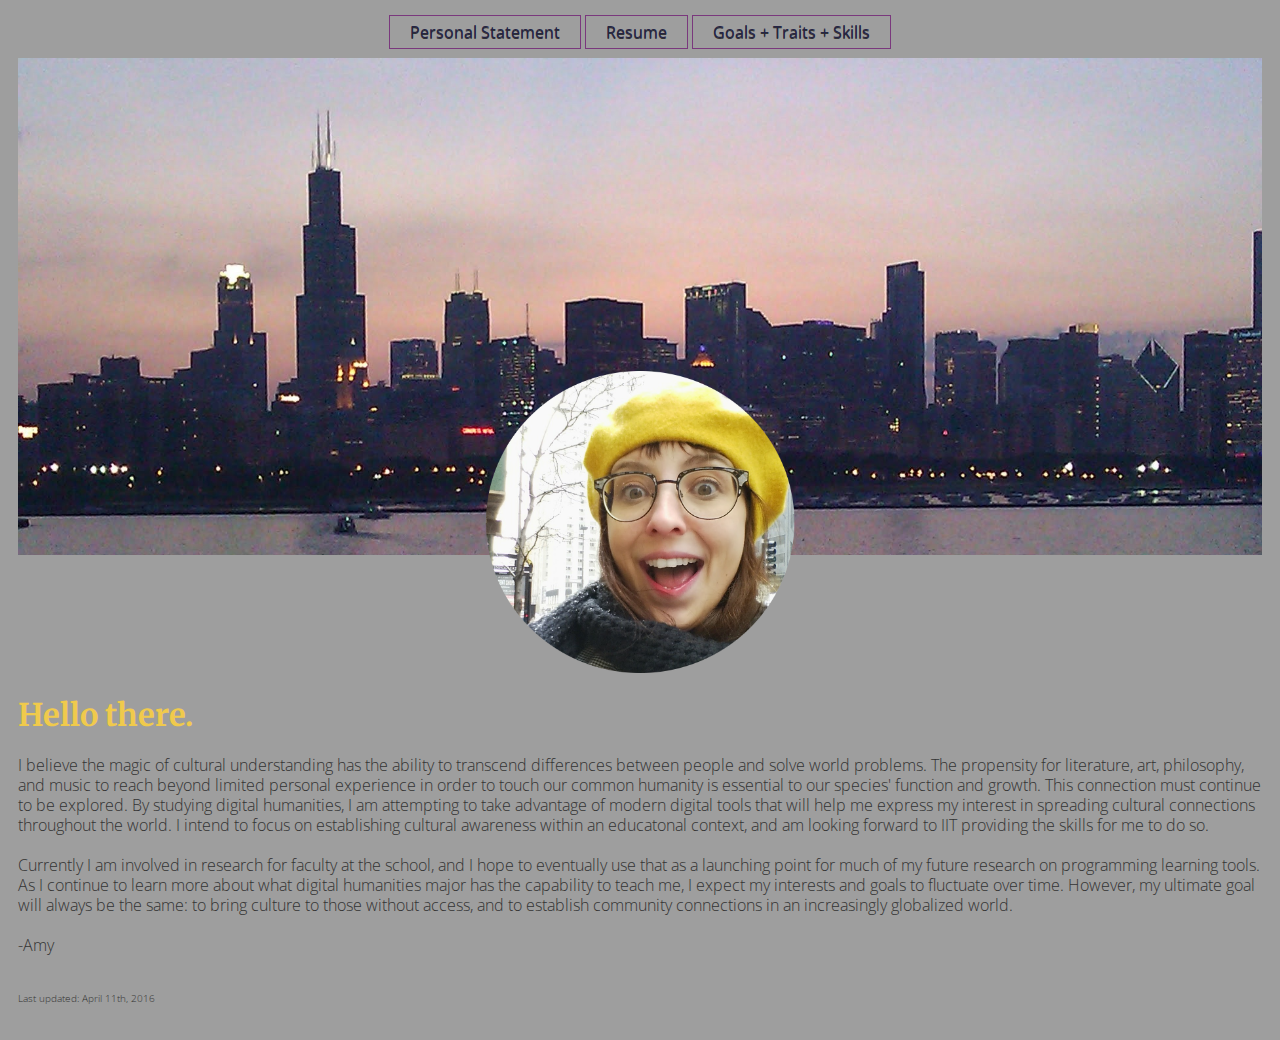
==== About/index.html @ 441cd112 "validated links" ====
<!DOCTYPE HTML>
<html lang="en" class="nojs" id="about">
  <head>
    <title>Personal Statement - Amy Kamin</title>
    <meta charset="utf-8" />
    <meta name="viewport" content="width=device-width,initial-scale=1.0,shrink-to-fit=no" />
    <link rel="stylesheet" href="/Assets/css/screen.css" media="screen">
    <link href='https://fonts.googleapis.com/css?family=Open+Sans:300,400|Merriweather' rel='stylesheet' type='text/css'>
  </head>
  <body>
    <header id="header"> <a href="http://www.amykamin.com" class="button">Personal Statement</a>  <a href="http://www.amykamin.com/Resume/" class="button">Resume</a>  <a href="http://www.amykamin.com/Skills/" class="button">Goals + Traits + Skills</a> </header>
    <div class="figure" role="img" aria-labelledby="city-snow">
      <img src="/Assets/img/city-snow.png" alt="Photo of Amy in Chicago, it is snowing." />
    </div>
    <div class="skyline" role="img" aria-labelledby="skyline">
      <img src="/Assets/img/skyline.jpg" alt="Photo of Chicago skyline taken from Adler Planetarium." />
    </div>
    <h1> Hello there. </h1>
    <p>
     I believe the magic of cultural understanding has the ability to transcend differences between people and solve world problems. The propensity for literature, art, philosophy, and music to reach beyond limited personal experience in order to touch our common humanity is essential to our species' function and growth. This connection must continue to be explored. By studying digital humanities, I am attempting to take advantage of modern digital tools that will help me express my interest in spreading cultural connections throughout the world. I intend to focus on establishing cultural awareness within an educatonal context, and am looking forward to IIT providing the skills for me to do so.
    </p>
    <p>
      Currently I am involved in research for faculty at the school, and I hope to eventually use that as a launching point for much of my future research on programming learning tools. As I continue to learn more about what digital humanities major has the capability to teach me, I expect my interests and goals to fluctuate over time. However, my ultimate goal will always be the same: to bring culture to those without access, and to establish community connections in an increasingly globalized world.
    </p>
    <p>
      -Amy
    </p>
    <footer id="footer"> Last updated: <time datetime="2016-04-11T21:00">April 11th, 2016</time> </footer>
    <script src="modernizr.js"></script>
  </body>
</html>
---- Assets/css/screen.css ----
/* http://meyerweb.com/eric/tools/css/reset/
   v2.0 | 20110126
   License: none (public domain)
*/

html, body, div, span, applet, object, iframe,
h1, h2, h3, h4, h5, h6, p, blockquote, pre,
a, abbr, acronym, address, big, cite, code,
del, dfn, em, img, ins, kbd, q, s, samp,
small, strike, strong, sub, sup, tt, var,
b, u, i, center,
dl, dt, dd, ol, ul, li,
fieldset, form, label, legend,
table, caption, tbody, tfoot, thead, tr, th, td,
article, aside, canvas, details, embed,
figure, figcaption, footer, header, hgroup,
menu, nav, output, ruby, section, summary,
time, mark, audio, video {
	margin: 0;
	padding: 0;
	border: 0;
	font-size: 100%;
	font: inherit;
	vertical-align: baseline;
}
/* HTML5 display-role reset for older browsers */
article, aside, details, figcaption, figure,
footer, header, hgroup, menu, nav, section {
	display: block;
}
body {
	line-height: 1;
}
ol, ul {
	list-style: none;
}
blockquote, q {
	quotes: none;
}
blockquote:before, blockquote:after,
q:before, q:after {
	content: '';
	content: none;
}
table {
	border-collapse: collapse;
	border-spacing: 0;
}

/* Custom site styles */

/*  Using Major Third Modular Scale:
  http://www.modularscale.com/?18&px&1.25&web&text */

/* Base Styles */
/* Hint: html element selectors: html, body, p, h2, etc. */
 
 body {
  background-color: #9e9e9e; /* www.hexcolortool.com */
  font-family: 'Open Sans', Helvetica, Arial, sans-serif;
  font-weight: 300;
  font-size: 1em; /* 18px/18px = 1 */
  color: #333;
  line-height: 1.25em; /* 22.5px / 18px */
  padding-top: 1.25em; /* 22.5px / 18px */
  padding-bottom: 1.25em; /* 22.5px / 18px */
  padding-left: 1.125em; /* 4:5 ratio on baseline */
  padding-right: 1.125em; /* 4:5 ratio on baseline */
  text-size-adjust: 100%;
 }
 
 h1 {
  font-family: 'Merriweather', serif;
  font-weight: bold;
  color: #f0ca4c; /* www.hexcolortool.com */
  font-size: 1.953111111111111em; /* 35.156 / 18px */
  line-height: 1.2800091022869495; /* 22.5px * 2 / 35.156 */
  padding-top: 0.6400045511434748em; /* 22.5px / 35.156 */
  padding-bottom: 0.6400045511434748em; /* 22.5px / 35.156 */
 }

p {
  line-height: 1.25em; /* 22.5px / 18px */
  padding-bottom: 1.25em; /* 22.5px / 18px */
}

img {
  display: block;
  max-width: 100%;
}

/* Layout Styles */
/* Hint: ID selectors: #header, #navigation, #footer, etc. */

#header {
  font-weight: 500;
  color: #f0ca4c; /* www.hexcolortool.com */  
  padding-bottom: 1em;
  text-align: center;
}

#footer {
  font-size: 0.6400045511434748em; /* 22.5px / 35.156 */
  color: #333;
  padding-top: 1.25em; /* 22.5px / 18px */
  padding-bottom: 1.25em; /* 22.5px / 18px */
}

/* Module Styles */
/* Hint: Class selectors: .video, .diagram, .pullquote */

.figure {
  padding-left: 12.5%;
  padding-right: 12.5%;
}

.skyline { /*consider removing this image from html, if no longer needed */
  display:none;
}

.printcontact {
  display:none;
}

.email {
  padding-left: 5%;
  padding-right: 5%;
  display: inline-block;
  vertical-align: middle;
  color: #252445;
  font-family: 'Open Sans', Helvetica, Arial, sans-serif;
  font-weight: 400;
  font-size: 0.8em;
  text-decoration: none;
}

.phone {
  padding-left: 5%;
  padding-right: 5%;
  display: inline-block;
  vertical-align: middle;
  color: #252445;
  font-family: 'Open Sans', Helvetica, Arial, sans-serif;
  font-weight: 400;
  font-size: 0.8em;
  text-decoration: none;
}

.address {
  padding-left: 5%;
  padding-right: 5%;
  display: inline-block;
  vertical-align: middle;
  color: #252445;
  font-family: 'Open Sans', Helvetica, Arial, sans-serif;
  font-weight: 400;
  font-size: 0.8em;
  text-decoration: none;
}

a.address:hover {
   display: alt-text;
   }

.listheader1 { 
  font-weight: 500;
  color: #f0ca4c; /* www.hexcolortool.com */
}

.listheader2 { 
  font-weight: bold;
  font-size: 1em; /* 18px/18px = 1 */
  color: #333; /* www.hexcolortool.com */
}

.list { 
  font-family: 'Open Sans', sans-serif;
  font-weight: 300;
  font-size: 1em; /* 18px/18px = 1 */
  color: #333;  
  list-style: circle inside;
}

.sublist { 
  font-family: 'Open Sans', sans-serif;
  font-weight: 300;
  font-size: 1em; /* 18px/18px = 1 */
  color: #333;  
  list-style: circle inside;
}

a.button { /* https://css-tricks.com/examples/ButtonMaker/# */
   border: 1px solid #7a387d;
   padding: 2px 9px;
   text-shadow: #333 0 1px 0;
   color: #252445;
   font-family: 'Open Sans', Helvetica, Arial, sans-serif;
   font-weight: 400;
   font-size: 0.8em;
   text-decoration: none;
   vertical-align: middle;
   display: block;
   }
   
a.button:hover {
   background: #ed96ed;
   color: #252445;
   }
   
a.button:active {
   border: #f0ca4c;
   background: #f0ca4c;
   }

/* State Styles */
/* Hint: JavaScript-based styles: .nojs, .js, .is-active, .is-hidden */
/* Within state, repeat the base, layout, and modular structure: */

/* Media Query Styles */

@media screen and (min-width: 33.333333333333336em) {
  a.button {
   font-size: 1em;
   padding: 5px 20px;
   display: inline;
   }
  .figure {
  background-image: url(/Assets/img/skyline.jpg); 
  background-repeat: no-repeat; 
  background-position: left top; 
  background-size: 100%;
  padding-left: 37.5%;
  padding-right: 37.5%;
  padding-top: 25%;
   }
}
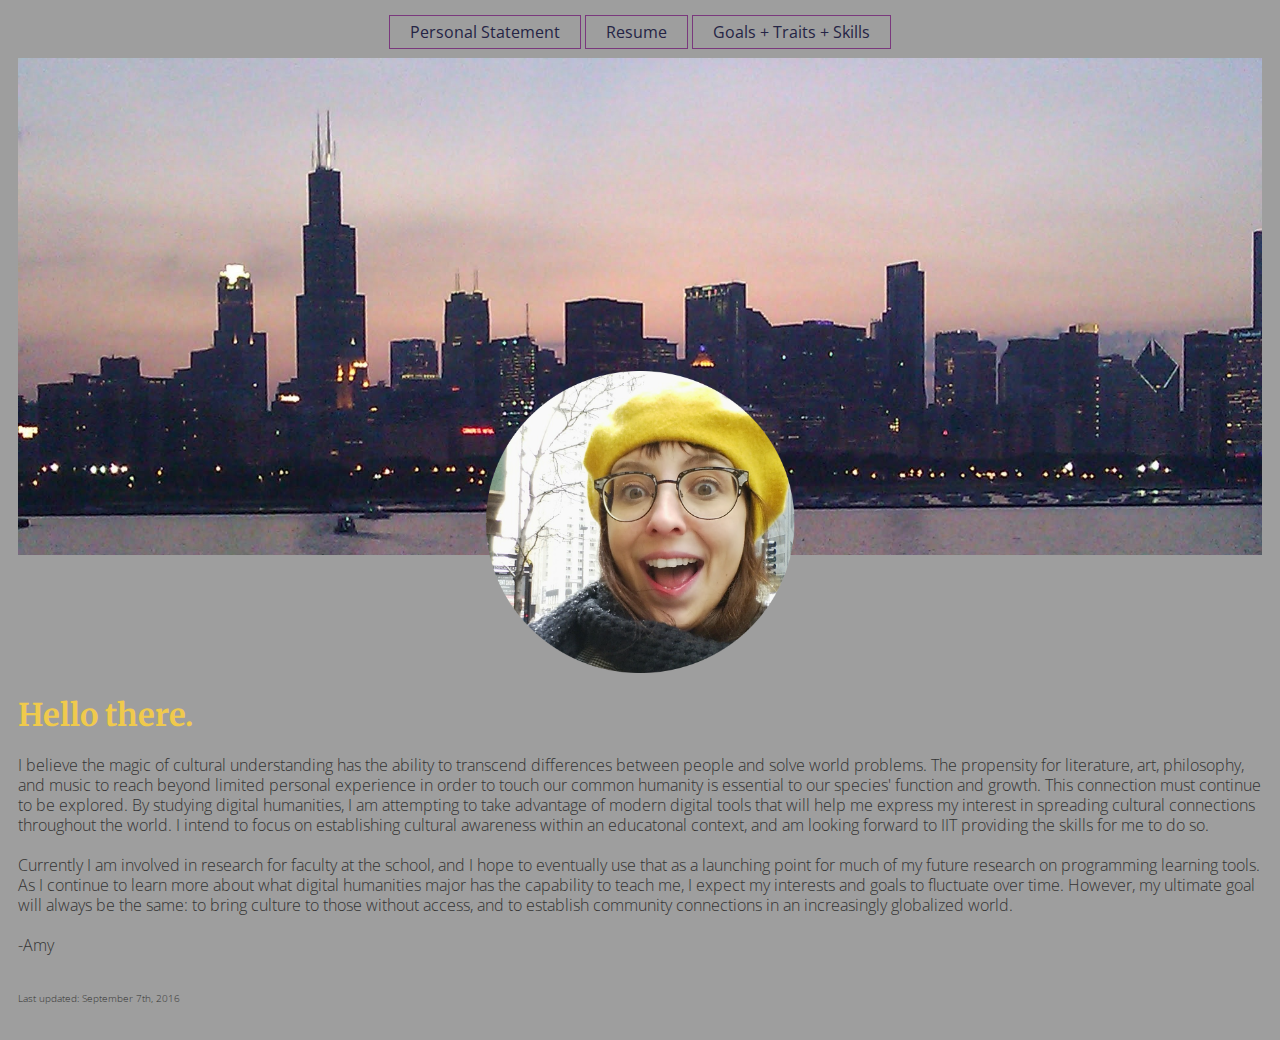
==== commit 4df94ab0: "updates header levels" ====
--- a/About/index.html
+++ b/About/index.html
@@ -15,7 +15,7 @@
     <div class="skyline" role="img" aria-labelledby="skyline">
       <img src="/Assets/img/skyline.jpg" alt="Photo of Chicago skyline taken from Adler Planetarium." />
     </div>
-    <h1> Hello there. </h1>
+    <h2> Hello there. </h2>
     <p>
      I believe the magic of cultural understanding has the ability to transcend differences between people and solve world problems. The propensity for literature, art, philosophy, and music to reach beyond limited personal experience in order to touch our common humanity is essential to our species' function and growth. This connection must continue to be explored. By studying digital humanities, I am attempting to take advantage of modern digital tools that will help me express my interest in spreading cultural connections throughout the world. I intend to focus on establishing cultural awareness within an educatonal context, and am looking forward to IIT providing the skills for me to do so.
     </p>
@@ -25,7 +25,7 @@
     <p>
       -Amy
     </p>
-    <footer id="footer"> Last updated: <time datetime="2016-04-11T21:00">April 11th, 2016</time> </footer>
+    <footer id="footer"> Last updated: <time datetime="2016-09-07T18:35">September 7th, 2016</time> </footer>
     <script src="modernizr.js"></script>
   </body>
 </html>
--- a/Assets/css/screen.css
+++ b/Assets/css/screen.css
@@ -67,9 +67,11 @@
   padding-left: 1.125em; /* 4:5 ratio on baseline */
   padding-right: 1.125em; /* 4:5 ratio on baseline */
   text-size-adjust: 100%;
+  text-align: left;
  }
  
  h1 {
+  text-decoration: none;
   font-family: 'Merriweather', serif;
   font-weight: bold;
   color: #f0ca4c; /* www.hexcolortool.com */
@@ -77,16 +79,56 @@
   line-height: 1.2800091022869495; /* 22.5px * 2 / 35.156 */
   padding-top: 0.6400045511434748em; /* 22.5px / 35.156 */
   padding-bottom: 0.6400045511434748em; /* 22.5px / 35.156 */
- }
-
+  text-align: center;
+ }
+ 
+ h2 {
+  text-decoration: none;
+  font-family: 'Merriweather', serif;
+  font-weight: bold;
+  color: #f0ca4c; /* www.hexcolortool.com */
+  font-size: 1.953111111111111em; /* 35.156 / 18px */
+  line-height: 1.2800091022869495; /* 22.5px * 2 / 35.156 */
+  padding-top: 0.6400045511434748em; /* 22.5px / 35.156 */
+  padding-bottom: 0.6400045511434748em; /* 22.5px / 35.156 */
+  text-align: left;
+ }
+ 
+  h3 {
+  font-family: 'Merriweather', serif;
+  font-weight: bold;
+  color: #333; /* www.hexcolortool.com */
+  font-size: 1.25em; /* 22.5px / 18px */
+  line-height: 1.2800091022869495; /* 22.5px * 2 / 35.156 */
+  padding-top: 0.6400045511434748em; /* 22.5px / 35.156 */
+  padding-bottom: 0.6400045511434748em; /* 22.5px / 35.156 */
+  text-align: left;
+ }
+ 
+   h4 {
+  font-family: 'Open Sans', Helvetica, Arial, sans-serif;
+  font-weight: 300;
+  font-size: 1em; /* 18px/18px = 1 */
+  color: #333;
+  line-height: 1.25em; /* 22.5px / 18px */
+  padding-top: 1.25em; /* 22.5px / 18px */
+  padding-bottom: 1.25em; /* 22.5px / 18px */
+  padding-left: 1.125em; /* 4:5 ratio on baseline */
+  padding-right: 1.125em; /* 4:5 ratio on baseline */
+  text-size-adjust: 100%;
+  text-align: left;
+ }
+ 
 p {
   line-height: 1.25em; /* 22.5px / 18px */
   padding-bottom: 1.25em; /* 22.5px / 18px */
+  text-align: left;
 }
 
 img {
   display: block;
   max-width: 100%;
+  text-align: center;
 }
 
 /* Layout Styles */
@@ -94,9 +136,10 @@
 
 #header {
   font-weight: 500;
-  color: #f0ca4c; /* www.hexcolortool.com */  
+  color: #f0ca4c; /* www.hexcolortool.com */
+  text-align: center;
   padding-bottom: 1em;
-  text-align: center;
+  text-decoration: none;
 }
 
 #footer {
@@ -105,6 +148,21 @@
   padding-top: 1.25em; /* 22.5px / 18px */
   padding-bottom: 1.25em; /* 22.5px / 18px */
 }
+
+#posts {
+  font-family: 'Open Sans', Helvetica, Arial, sans-serif;
+  font-weight: 300;
+  font-size: 1em; /* 18px/18px = 1 */
+  color: #333;
+  line-height: 1.25em; /* 22.5px / 18px */
+  padding-top: 1.25em; /* 22.5px / 18px */
+  padding-bottom: 1.25em; /* 22.5px / 18px */
+  padding-left: 1.125em; /* 4:5 ratio on baseline */
+  padding-right: 1.125em; /* 4:5 ratio on baseline */
+  text-size-adjust: 100%;
+  text-align: center;
+}
+  
 
 /* Module Styles */
 /* Hint: Class selectors: .video, .diagram, .pullquote */
@@ -192,7 +250,6 @@
 a.button { /* https://css-tricks.com/examples/ButtonMaker/# */
    border: 1px solid #7a387d;
    padding: 2px 9px;
-   text-shadow: #333 0 1px 0;
    color: #252445;
    font-family: 'Open Sans', Helvetica, Arial, sans-serif;
    font-weight: 400;
@@ -211,6 +268,81 @@
    border: #f0ca4c;
    background: #f0ca4c;
    }
+
+.content {
+  font-family: 'Open Sans', Helvetica, Arial, sans-serif;
+  font-weight: 300;
+  font-size: 1em; /* 18px/18px = 1 */
+  text-align: left;
+}
+
+.photo {
+  background: #bababa;
+  padding: 12.5%;
+}
+
+.highres {
+  font-family: 'Open Sans', Helvetica, Arial, sans-serif;
+  font-size: 0.6400045511434748em; /* 22.5px / 35.156 */
+  text-align: center;
+  padding-bottom: 1.25em; /* 22.5px / 18px */
+}
+
+.text {
+  background: #bababa;
+  padding: 12.5%;
+}
+
+img.avatar {
+    display: block;
+    margin: 0 auto;
+}
+
+p.description {
+  font-family: 'Open Sans', Helvetica, Arial, sans-serif;
+  font-size: 1em; /* 18px/18px = 1 */
+  text-align: center;
+}
+
+header a.title{ 
+  font-family: 'Merriweather', serif;
+  font-weight: bold;
+  color: #252445; /* www.hexcolortool.com */
+  font-size: 1.953111111111111em; /* 35.156 / 18px */
+  line-height: 1.2800091022869495; /* 22.5px * 2 / 35.156 */
+  padding-top: 0.6400045511434748em; /* 22.5px / 35.156 */
+  padding-bottom: 0.6400045511434748em; /* 22.5px / 35.156 */
+  text-decoration: none;
+}
+   
+a.title:hover {
+   color: #f0ca4c;
+}
+   
+a.title:active {
+   background: #bababa;
+}
+
+h2 a.post{ 
+  font-family: 'Merriweather', serif;
+  font-weight: bold;
+  color: #252445; /* www.hexcolortool.com */
+  font-size: 1.2800091022869495; /* 22.5px * 2 / 35.156 */
+  line-height: 1.2800091022869495; /* 22.5px * 2 / 35.156 */
+  padding-top: 0.6400045511434748em; /* 22.5px / 35.156 */
+  padding-bottom: 0.6400045511434748em; /* 22.5px / 35.156 */
+  text-size-adjust: 100%;
+  text-decoration: none;
+}
+   
+a.post:hover {
+   color: #f0ca4c;
+}
+   
+a.post:active {
+   background: #bababa;
+}
+
 
 /* State Styles */
 /* Hint: JavaScript-based styles: .nojs, .js, .is-active, .is-hidden */
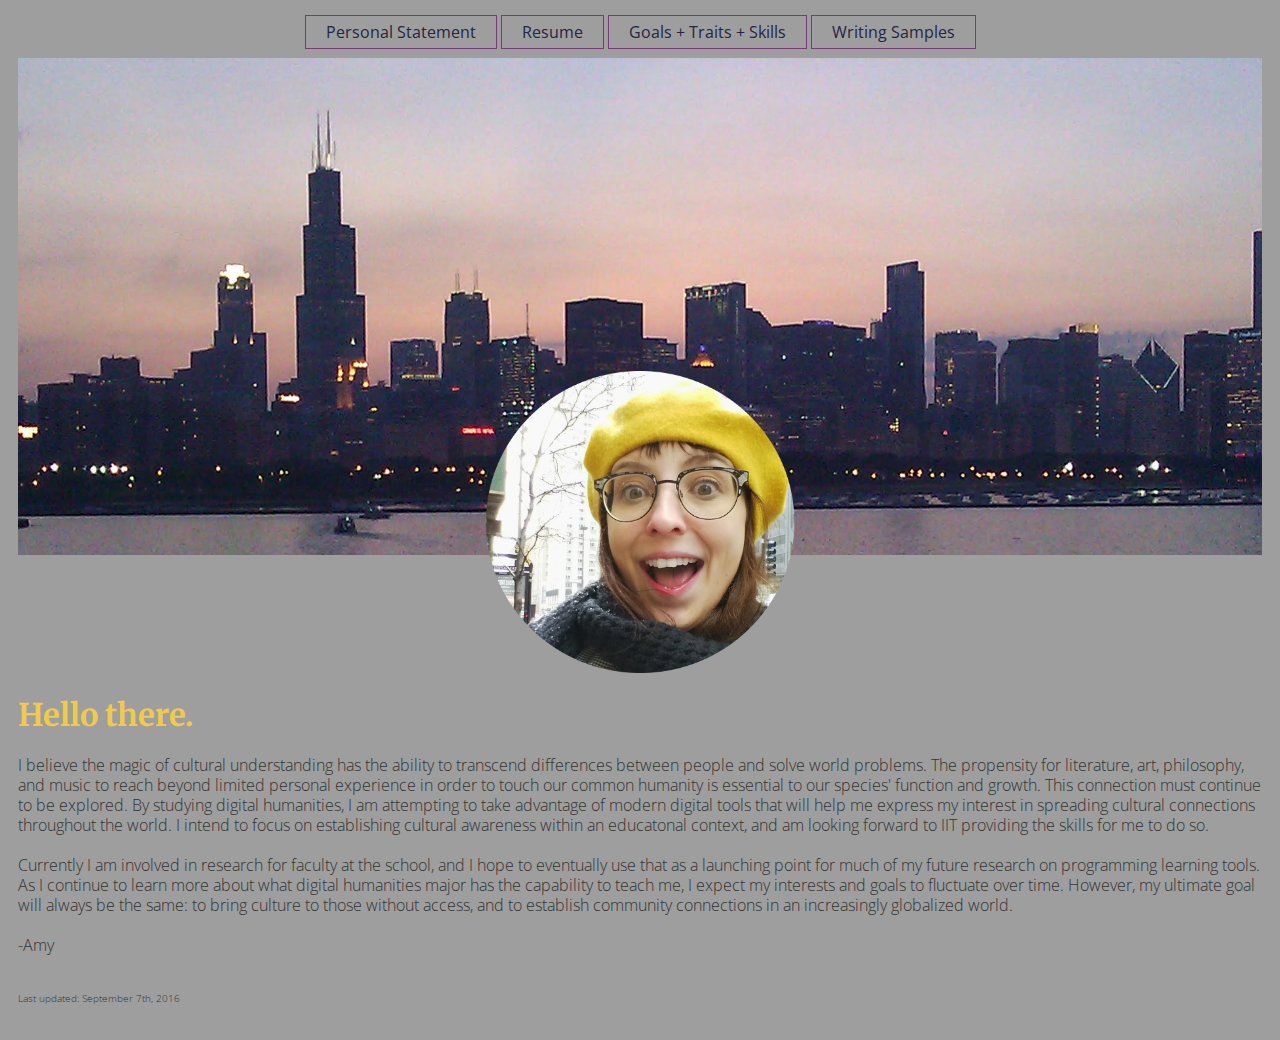
==== commit ca207fa5: "creates new page: writing samples" ====
--- a/About/index.html
+++ b/About/index.html
@@ -8,7 +8,7 @@
     <link href='https://fonts.googleapis.com/css?family=Open+Sans:300,400|Merriweather' rel='stylesheet' type='text/css'>
   </head>
   <body>
-    <header id="header"> <a href="http://www.amykamin.com" class="button">Personal Statement</a>  <a href="http://www.amykamin.com/Resume/" class="button">Resume</a>  <a href="http://www.amykamin.com/Skills/" class="button">Goals + Traits + Skills</a> </header>
+    <header id="header"> <a href="http://www.amykamin.com" class="button">Personal Statement</a>  <a href="http://www.amykamin.com/Resume/" class="button">Resume</a>  <a href="http://www.amykamin.com/Skills/" class="button">Goals + Traits + Skills</a> <a href="http://www.amykamin.com/writing/" class="button">Writing Samples</a> </header>
     <div class="figure" role="img" aria-labelledby="city-snow">
       <img src="/Assets/img/city-snow.png" alt="Photo of Amy in Chicago, it is snowing." />
     </div>
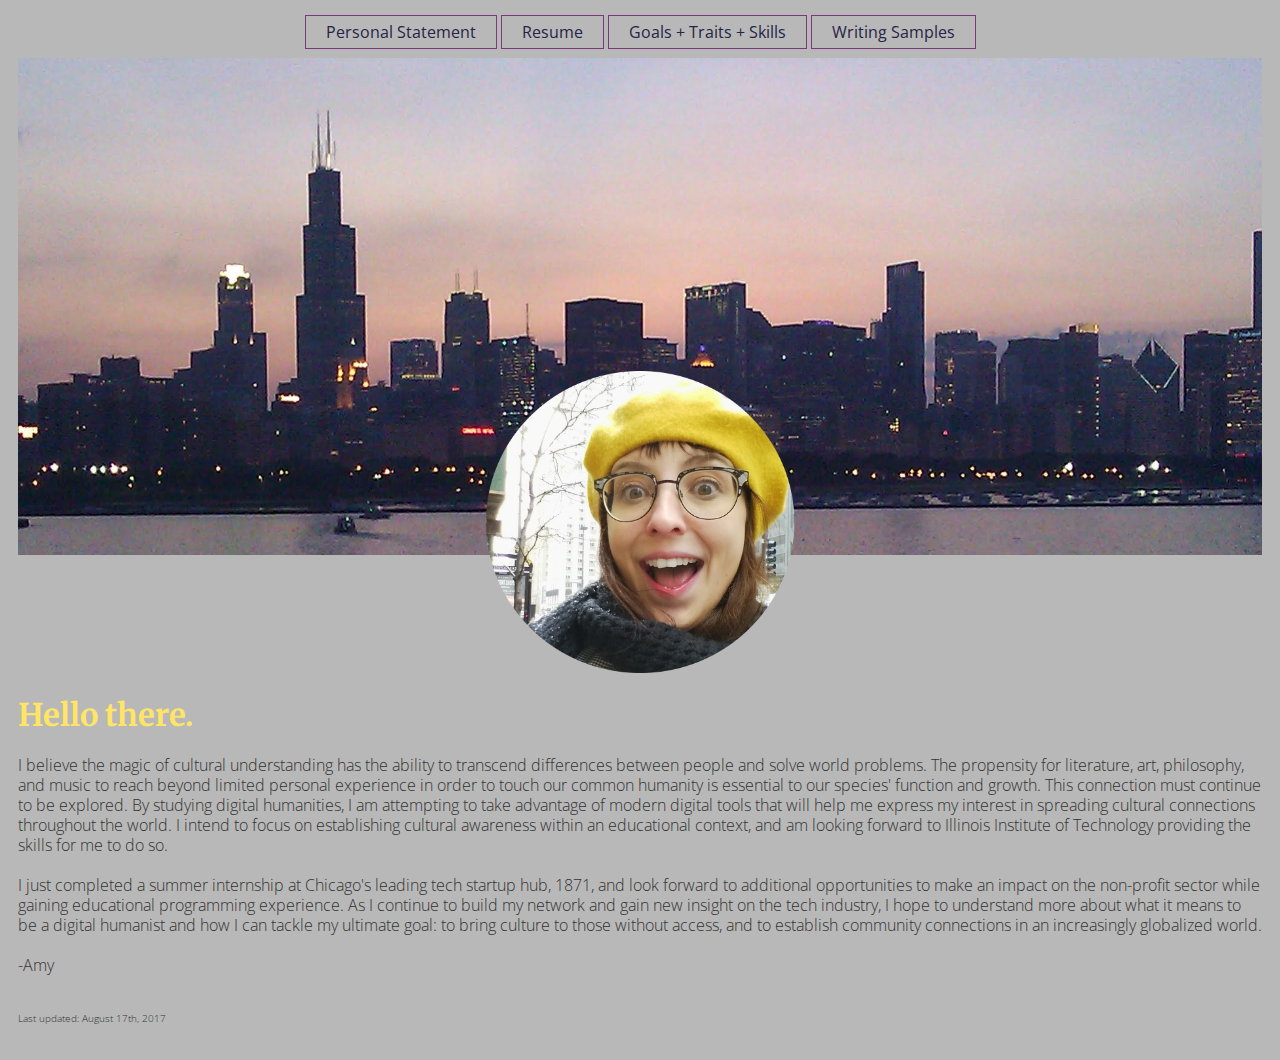
==== commit 1762a174: "keeping things up-to-date" ====
--- a/About/index.html
+++ b/About/index.html
@@ -17,15 +17,15 @@
     </div>
     <h2> Hello there. </h2>
     <p>
-     I believe the magic of cultural understanding has the ability to transcend differences between people and solve world problems. The propensity for literature, art, philosophy, and music to reach beyond limited personal experience in order to touch our common humanity is essential to our species' function and growth. This connection must continue to be explored. By studying digital humanities, I am attempting to take advantage of modern digital tools that will help me express my interest in spreading cultural connections throughout the world. I intend to focus on establishing cultural awareness within an educatonal context, and am looking forward to IIT providing the skills for me to do so.
+     I believe the magic of cultural understanding has the ability to transcend differences between people and solve world problems. The propensity for literature, art, philosophy, and music to reach beyond limited personal experience in order to touch our common humanity is essential to our species' function and growth. This connection must continue to be explored. By studying digital humanities, I am attempting to take advantage of modern digital tools that will help me express my interest in spreading cultural connections throughout the world. I intend to focus on establishing cultural awareness within an educational context, and am looking forward to Illinois Institute of Technology providing the skills for me to do so.
     </p>
     <p>
-      Currently I am involved in research for faculty at the school, and I hope to eventually use that as a launching point for much of my future research on programming learning tools. As I continue to learn more about what digital humanities major has the capability to teach me, I expect my interests and goals to fluctuate over time. However, my ultimate goal will always be the same: to bring culture to those without access, and to establish community connections in an increasingly globalized world.
+      I just completed a summer internship at Chicago's leading tech startup hub, 1871, and look forward to additional opportunities to make an impact on the non-profit sector while gaining educational programming experience. As I continue to build my network and gain new insight on the tech industry, I hope to understand more about what it means to be a digital humanist and how I can tackle my ultimate goal: to bring culture to those without access, and to establish community connections in an increasingly globalized world.
     </p>
     <p>
       -Amy
     </p>
-    <footer id="footer"> Last updated: <time datetime="2016-09-07T18:35">September 7th, 2016</time> </footer>
+    <footer id="footer"> Last updated: <time datetime="2017-08-17T18:25">August 17th, 2017</time> </footer>
     <script src="modernizr.js"></script>
   </body>
 </html>
--- a/Assets/css/screen.css
+++ b/Assets/css/screen.css
@@ -56,7 +56,7 @@
 /* Hint: html element selectors: html, body, p, h2, etc. */
  
  body {
-  background-color: #9e9e9e; /* www.hexcolortool.com */
+  background-color: #b8b8b8; /* www.hexcolortool.com */
   font-family: 'Open Sans', Helvetica, Arial, sans-serif;
   font-weight: 300;
   font-size: 1em; /* 18px/18px = 1 */
@@ -74,7 +74,7 @@
   text-decoration: none;
   font-family: 'Merriweather', serif;
   font-weight: bold;
-  color: #f0ca4c; /* www.hexcolortool.com */
+  color: #ffe466; /* www.hexcolortool.com */
   font-size: 1.953111111111111em; /* 35.156 / 18px */
   line-height: 1.2800091022869495; /* 22.5px * 2 / 35.156 */
   padding-top: 0.6400045511434748em; /* 22.5px / 35.156 */
@@ -86,7 +86,7 @@
   text-decoration: none;
   font-family: 'Merriweather', serif;
   font-weight: bold;
-  color: #f0ca4c; /* www.hexcolortool.com */
+  color: #ffe466; /* www.hexcolortool.com */
   font-size: 1.953111111111111em; /* 35.156 / 18px */
   line-height: 1.2800091022869495; /* 22.5px * 2 / 35.156 */
   padding-top: 0.6400045511434748em; /* 22.5px / 35.156 */
@@ -136,7 +136,7 @@
 
 #header {
   font-weight: 500;
-  color: #f0ca4c; /* www.hexcolortool.com */
+  color: #ffe466; /* www.hexcolortool.com */
   text-align: center;
   padding-bottom: 1em;
   text-decoration: none;
@@ -180,8 +180,42 @@
   display:none;
 }
 
+.screencontact {
+  text-align: center;
+  padding-bottom: 1%
+}
+
+.screencontact2 {
+  text-align: center;
+  padding-bottom: 1%
+}
+
 .email {
   padding-left: 5%;
+  padding-right: 0%;
+  display: inline-block;
+  vertical-align: middle;
+  color: #252445;
+  font-family: 'Open Sans', Helvetica, Arial, sans-serif;
+  font-weight: 400;
+  font-size: 0.8em;
+  text-decoration: none;
+}
+
+.phone {
+  padding-left: 10%;
+  padding-right: 10%;
+  display: inline-block;
+  vertical-align: middle;
+  color: #252445;
+  font-family: 'Open Sans', Helvetica, Arial, sans-serif;
+  font-weight: 400;
+  font-size: 0.8em;
+  text-decoration: none;
+}
+
+.address {
+  padding-left: 0%;
   padding-right: 5%;
   display: inline-block;
   vertical-align: middle;
@@ -192,37 +226,13 @@
   text-decoration: none;
 }
 
-.phone {
-  padding-left: 5%;
-  padding-right: 5%;
-  display: inline-block;
-  vertical-align: middle;
-  color: #252445;
-  font-family: 'Open Sans', Helvetica, Arial, sans-serif;
-  font-weight: 400;
-  font-size: 0.8em;
-  text-decoration: none;
-}
-
-.address {
-  padding-left: 5%;
-  padding-right: 5%;
-  display: inline-block;
-  vertical-align: middle;
-  color: #252445;
-  font-family: 'Open Sans', Helvetica, Arial, sans-serif;
-  font-weight: 400;
-  font-size: 0.8em;
-  text-decoration: none;
-}
-
 a.address:hover {
    display: alt-text;
    }
 
 .listheader1 { 
   font-weight: 500;
-  color: #f0ca4c; /* www.hexcolortool.com */
+  color: #ffe466; /* www.hexcolortool.com */
 }
 
 .listheader2 { 
@@ -350,7 +360,7 @@
 
 /* Media Query Styles */
 
-@media screen and (min-width: 33.333333333333336em) {
+@media screen and (min-width: 725px) {
   a.button {
    font-size: 1em;
    padding: 5px 20px;
@@ -366,3 +376,4 @@
   padding-top: 25%;
    }
 }
+
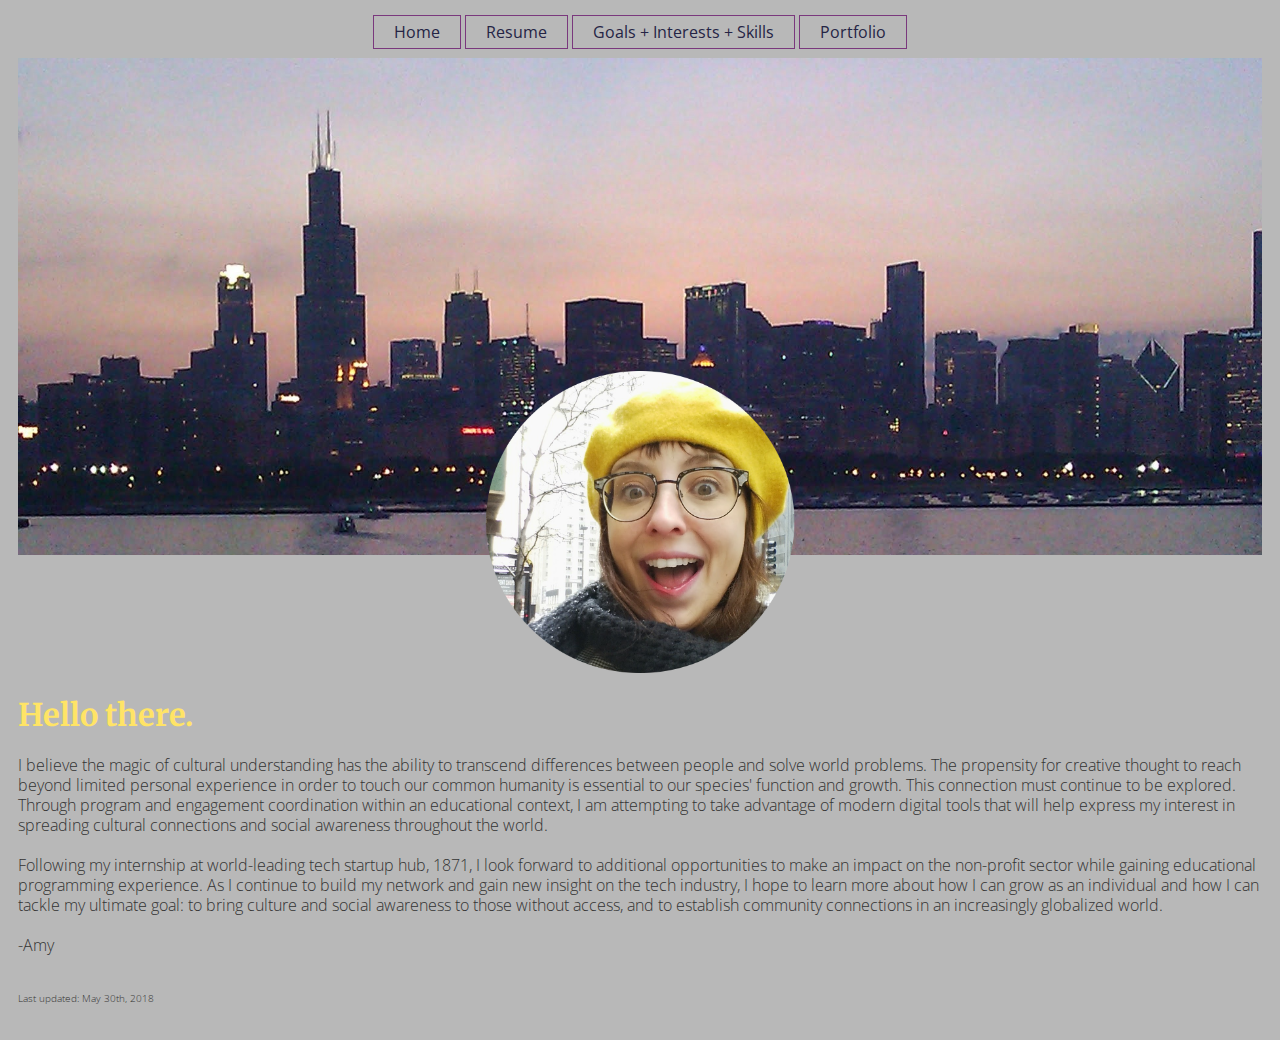
==== commit d8cd31bd: "full html text updates on all pages" ====
--- a/About/index.html
+++ b/About/index.html
@@ -1,14 +1,14 @@
 <!DOCTYPE HTML>
 <html lang="en" class="nojs" id="about">
   <head>
-    <title>Personal Statement - Amy Kamin</title>
+    <title>Home - Amy Kamin</title>
     <meta charset="utf-8" />
     <meta name="viewport" content="width=device-width,initial-scale=1.0,shrink-to-fit=no" />
     <link rel="stylesheet" href="/Assets/css/screen.css" media="screen">
     <link href='https://fonts.googleapis.com/css?family=Open+Sans:300,400|Merriweather' rel='stylesheet' type='text/css'>
   </head>
   <body>
-    <header id="header"> <a href="http://www.amykamin.com" class="button">Personal Statement</a>  <a href="http://www.amykamin.com/Resume/" class="button">Resume</a>  <a href="http://www.amykamin.com/Skills/" class="button">Goals + Traits + Skills</a> <a href="http://www.amykamin.com/writing/" class="button">Writing Samples</a> </header>
+    <header id="header"> <a href="http://www.amykamin.com" class="button">Home</a>  <a href="http://www.amykamin.com/Resume/" class="button">Resume</a>  <a href="http://www.amykamin.com/Skills/" class="button">Goals + Interests + Skills</a> <a href="http://www.amykamin.com/writing/" class="button">Portfolio</a> </header>
     <div class="figure" role="img" aria-labelledby="city-snow">
       <img src="/Assets/img/city-snow.png" alt="Photo of Amy in Chicago, it is snowing." />
     </div>
@@ -17,15 +17,15 @@
     </div>
     <h2> Hello there. </h2>
     <p>
-     I believe the magic of cultural understanding has the ability to transcend differences between people and solve world problems. The propensity for literature, art, philosophy, and music to reach beyond limited personal experience in order to touch our common humanity is essential to our species' function and growth. This connection must continue to be explored. By studying digital humanities, I am attempting to take advantage of modern digital tools that will help me express my interest in spreading cultural connections throughout the world. I intend to focus on establishing cultural awareness within an educational context, and am looking forward to Illinois Institute of Technology providing the skills for me to do so.
+     I believe the magic of cultural understanding has the ability to transcend differences between people and solve world problems. The propensity for creative thought to reach beyond limited personal experience in order to touch our common humanity is essential to our species' function and growth. This connection must continue to be explored. Through program and engagement coordination within an educational context, I am attempting to take advantage of modern digital tools that will help express my interest in spreading cultural connections and social awareness throughout the world.
     </p>
     <p>
-      I just completed a summer internship at Chicago's leading tech startup hub, 1871, and look forward to additional opportunities to make an impact on the non-profit sector while gaining educational programming experience. As I continue to build my network and gain new insight on the tech industry, I hope to understand more about what it means to be a digital humanist and how I can tackle my ultimate goal: to bring culture to those without access, and to establish community connections in an increasingly globalized world.
+      Following my internship at world-leading tech startup hub, 1871, I look forward to additional opportunities to make an impact on the non-profit sector while gaining educational programming experience. As I continue to build my network and gain new insight on the tech industry, I hope to learn more about how I can grow as an individual and how I can tackle my ultimate goal: to bring culture and social awareness to those without access, and to establish community connections in an increasingly globalized world.
     </p>
     <p>
       -Amy
     </p>
-    <footer id="footer"> Last updated: <time datetime="2017-08-17T18:25">August 17th, 2017</time> </footer>
+    <footer id="footer"> Last updated: <time datetime="2017-08-17T18:25">May 30th, 2018</time> </footer>
     <script src="modernizr.js"></script>
   </body>
 </html>
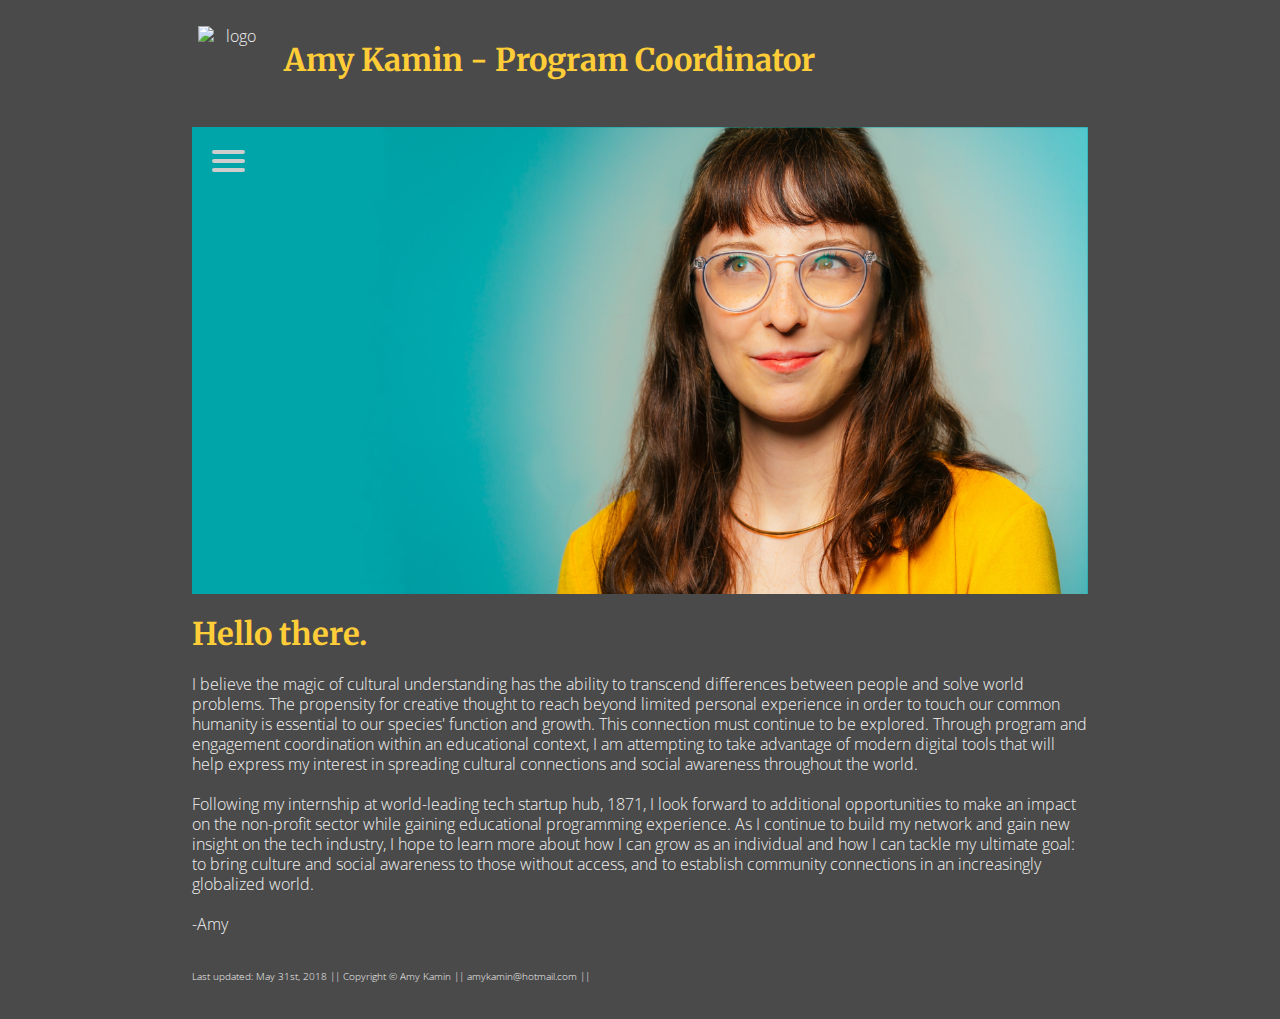
==== commit 5359a9c2: "fixed broken pathways" ====
--- a/About/index.html
+++ b/About/index.html
@@ -8,12 +8,30 @@
     <link href='https://fonts.googleapis.com/css?family=Open+Sans:300,400|Merriweather' rel='stylesheet' type='text/css'>
   </head>
   <body>
-    <header id="header"> <a href="http://www.amykamin.com" class="button">Home</a>  <a href="http://www.amykamin.com/Resume/" class="button">Resume</a>  <a href="http://www.amykamin.com/Skills/" class="button">Goals + Interests + Skills</a> <a href="http://www.amykamin.com/writing/" class="button">Portfolio</a> </header>
-    <div class="figure" role="img" aria-labelledby="city-snow">
-      <img src="/Assets/img/city-snow.png" alt="Photo of Amy in Chicago, it is snowing." />
+    <div class="header">
+      <img src="Assets/img/AKlogoTransparent.png" alt="logo" />
+      <h5>Amy Kamin - Program Coordinator</h5>
     </div>
-    <div class="skyline" role="img" aria-labelledby="skyline">
-      <img src="/Assets/img/skyline.jpg" alt="Photo of Chicago skyline taken from Adler Planetarium." />
+    <nav role="navigation"> <!--Erik Terwan-->
+      <div id="menuToggle">
+        <!--A fake / hidden checkbox is used as click reciever, so you can use the :checked selector on it.-->
+        <input type="checkbox" />
+        <!--Some spans to act as a hamburger.-->
+        <span></span>
+        <span></span>
+        <span></span>
+        <!--Menu inside of the button-->
+        <ul id="menu">
+          <a href="http://www.amykamin.com"><li>Home</li></a>
+          <a href="http://www.amykamin.com/resume/"><li>Resume</li></a>
+          <a href="http://www.amykamin.com/skills/"><li>Goals</li></a>
+          <a href="http://www.amykamin.com/writing/"><li>Portfolio</li></a>
+          <a href="http://www.amykamin.com/contact/"><li>Contact</li></a>
+        </ul>
+      </div>
+    </nav> 
+    <div class="profile" role="img" aria-labelledby="profile">
+      <img src="/Assets/img/prof-long.jpg" alt="Professional photo of Amy Kamin." />
     </div>
     <h2> Hello there. </h2>
     <p>
@@ -25,7 +43,9 @@
     <p>
       -Amy
     </p>
-    <footer id="footer"> Last updated: <time datetime="2017-08-17T18:25">May 30th, 2018</time> </footer>
-    <script src="modernizr.js"></script>
+    <footer id="footer"> Last updated: <time datetime="2017-08-17T18:25">May 31st, 2018</time> || Copyright &copy; Amy Kamin || amykamin@hotmail.com  ||  <script src="//platform.linkedin.com/in.js" type="text/javascript"></script>
+<script type="IN/MemberProfile" data-id="https://www.linkedin.com/in/amy-kamin" data-format="click" data-related="false"></script> 
+    </footer>
+    <script src="/Assets/js/modernizr.js"></script>
   </body>
 </html>
--- a/Assets/css/screen.css
+++ b/Assets/css/screen.css
@@ -56,11 +56,11 @@
 /* Hint: html element selectors: html, body, p, h2, etc. */
  
  body {
-  background-color: #b8b8b8; /* www.hexcolortool.com */
+  background-color: #4A4A4A; /* charcoal */
   font-family: 'Open Sans', Helvetica, Arial, sans-serif;
   font-weight: 300;
   font-size: 1em; /* 18px/18px = 1 */
-  color: #333;
+  color: #F3F3F3; /* white smoke */
   line-height: 1.25em; /* 22.5px / 18px */
   padding-top: 1.25em; /* 22.5px / 18px */
   padding-bottom: 1.25em; /* 22.5px / 18px */
@@ -74,7 +74,7 @@
   text-decoration: none;
   font-family: 'Merriweather', serif;
   font-weight: bold;
-  color: #ffe466; /* www.hexcolortool.com */
+  color: #FFCD38; /* sunglow */
   font-size: 1.953111111111111em; /* 35.156 / 18px */
   line-height: 1.2800091022869495; /* 22.5px * 2 / 35.156 */
   padding-top: 0.6400045511434748em; /* 22.5px / 35.156 */
@@ -86,7 +86,7 @@
   text-decoration: none;
   font-family: 'Merriweather', serif;
   font-weight: bold;
-  color: #ffe466; /* www.hexcolortool.com */
+  color: #FFCD38; /* sunglow */
   font-size: 1.953111111111111em; /* 35.156 / 18px */
   line-height: 1.2800091022869495; /* 22.5px * 2 / 35.156 */
   padding-top: 0.6400045511434748em; /* 22.5px / 35.156 */
@@ -97,7 +97,7 @@
   h3 {
   font-family: 'Merriweather', serif;
   font-weight: bold;
-  color: #333; /* www.hexcolortool.com */
+  color: #F3F3F3; /* white smoke */
   font-size: 1.25em; /* 22.5px / 18px */
   line-height: 1.2800091022869495; /* 22.5px * 2 / 35.156 */
   padding-top: 0.6400045511434748em; /* 22.5px / 35.156 */
@@ -109,7 +109,7 @@
   font-family: 'Open Sans', Helvetica, Arial, sans-serif;
   font-weight: 300;
   font-size: 1em; /* 18px/18px = 1 */
-  color: #333;
+  color: #F3F3F3; /* white smoke */
   line-height: 1.25em; /* 22.5px / 18px */
   padding-top: 1.25em; /* 22.5px / 18px */
   padding-bottom: 1.25em; /* 22.5px / 18px */
@@ -119,12 +119,28 @@
   text-align: left;
  }
  
+ h5 {
+  text-decoration: none;
+  font-family: 'Merriweather', serif;
+  font-weight: bold;
+  color: #FFCD38; /* sunglow */
+  font-size: 1.2800091022869495em; /* 22.5px * 2 / 35.156 */
+  line-height: 1.2800091022869495em; /* 22.5px * 2 / 35.156 */
+  padding-top: 0.6400045511434748em; /* 22.5px / 35.156 */
+  padding-bottom: 0.6400045511434748em; /* 22.5px / 35.156 */
+  text-align: left;
+ }
+ 
 p {
   line-height: 1.25em; /* 22.5px / 18px */
   padding-bottom: 1.25em; /* 22.5px / 18px */
   text-align: left;
 }
 
+li {
+  padding: 0.6400045511434748em; /* 22.5px / 35.156 */
+}
+
 img {
   display: block;
   max-width: 100%;
@@ -136,15 +152,19 @@
 
 #header {
   font-weight: 500;
-  color: #ffe466; /* www.hexcolortool.com */
-  text-align: center;
-  padding-bottom: 1em;
-  text-decoration: none;
+  font-family: 'Merriweather', serif;
+  font-weight: bold;
+  color: #F3F3F3; /* white smoke */
+  font-size: 1.25em; /* 22.5px / 18px */
+  line-height: 1.2800091022869495; /* 22.5px * 2 / 35.156 */
+  padding-top: 0.6400045511434748em; /* 22.5px / 35.156 */
+  padding-bottom: 0.6400045511434748em; /* 22.5px / 35.156 */
+  text-align: left;
 }
 
 #footer {
   font-size: 0.6400045511434748em; /* 22.5px / 35.156 */
-  color: #333;
+  color: #F3F3F3; /* white smoke */
   padding-top: 1.25em; /* 22.5px / 18px */
   padding-bottom: 1.25em; /* 22.5px / 18px */
 }
@@ -153,7 +173,7 @@
   font-family: 'Open Sans', Helvetica, Arial, sans-serif;
   font-weight: 300;
   font-size: 1em; /* 18px/18px = 1 */
-  color: #333;
+  color: #F3F3F3; /* white smoke */
   line-height: 1.25em; /* 22.5px / 18px */
   padding-top: 1.25em; /* 22.5px / 18px */
   padding-bottom: 1.25em; /* 22.5px / 18px */
@@ -172,10 +192,14 @@
   padding-right: 12.5%;
 }
 
-.skyline { /*consider removing this image from html, if no longer needed */
-  display:none;
-}
-
+.profile { 
+  background-color: #00A5AA; /* dark cyan */
+  display: block;
+  max-width: 100%;
+  text-align: center;
+}
+
+/*CONTACT INFO*/
 .printcontact {
   display:none;
 }
@@ -229,23 +253,24 @@
 a.address:hover {
    display: alt-text;
    }
-
+   
+/*LISTS*/
 .listheader1 { 
   font-weight: 500;
-  color: #ffe466; /* www.hexcolortool.com */
+  color: #FFCD38; /* sunglow */
 }
 
 .listheader2 { 
   font-weight: bold;
   font-size: 1em; /* 18px/18px = 1 */
-  color: #333; /* www.hexcolortool.com */
+  color: #F3F3F3; /* white smoke */
 }
 
 .list { 
   font-family: 'Open Sans', sans-serif;
   font-weight: 300;
   font-size: 1em; /* 18px/18px = 1 */
-  color: #333;  
+  color: #F3F3F3; /* white smoke */
   list-style: circle inside;
 }
 
@@ -253,31 +278,161 @@
   font-family: 'Open Sans', sans-serif;
   font-weight: 300;
   font-size: 1em; /* 18px/18px = 1 */
-  color: #333;  
+  color: #F3F3F3; /* white smoke */  
   list-style: circle inside;
 }
 
-a.button { /* https://css-tricks.com/examples/ButtonMaker/# */
-   border: 1px solid #7a387d;
-   padding: 2px 9px;
-   color: #252445;
-   font-family: 'Open Sans', Helvetica, Arial, sans-serif;
-   font-weight: 400;
-   font-size: 0.8em;
-   text-decoration: none;
-   vertical-align: middle;
-   display: block;
-   }
-   
-a.button:hover {
-   background: #ed96ed;
-   color: #252445;
-   }
-   
-a.button:active {
-   border: #f0ca4c;
-   background: #f0ca4c;
-   }
+/*List Link Styles*/
+.list a:link{
+  color: #00dee6; /* cyan */
+  text-shadow: 0 0 1px #999;
+  text-decoration: none;
+}
+
+.list a:visited{
+  color: #00A5AA; /* dark cyan */
+  text-decoration: none;
+}
+
+.list a:active { 
+  padding-top: 2px; 
+}
+
+/*HAMBURGER MENU*/
+/*Designed by Erik Terwan*/
+
+a{
+  text-decoration: none;
+  color: #00A5AA; /* dark cyan */
+  
+  transition: color 0.3s ease;
+}
+
+a:hover{
+  color: tomato;
+}
+
+#menuToggle{
+  display: block;
+  position: relative;
+  top: 50px;
+  left: 20px;
+  
+  z-index: 1;
+  
+  -webkit-user-select: none;
+  user-select: none;
+}
+/*invisible checkbox*/
+#menuToggle input{
+  display: block;
+  width: 40px;
+  height: 32px;
+  position: absolute;
+  top: -7px;
+  left: -5px;
+  cursor: pointer;
+  opacity: 0; /* hide this */
+  z-index: 2; /* and place it over the hamburger */
+  
+  -webkit-touch-callout: none;
+}
+/*hamburger slices*/
+#menuToggle span{
+  display: block;
+  width: 33px;
+  height: 4px;
+  margin-bottom: 5px;
+  position: relative;
+  background: #cdcdcd;
+  border-radius: 3px;
+  z-index: 1;
+  
+  transform-origin: 4px 0px;
+  
+  transition: transform 0.5s cubic-bezier(0.77,0.2,0.05,1.0),
+              background 0.5s cubic-bezier(0.77,0.2,0.05,1.0),
+              opacity 0.55s ease;
+}
+
+#menuToggle span:first-child{
+  transform-origin: 0% 0%;
+}
+
+#menuToggle span:nth-last-child(2){
+  transform-origin: 0% 100%;
+}
+
+/* Transform all the slices of hamburger into a crossmark.*/
+#menuToggle input:checked ~ span{
+  opacity: 1;
+  transform: rotate(45deg) translate(-2px, -1px);
+  background: #232323;
+}
+
+#menuToggle input:checked ~ span:nth-last-child(3){
+  opacity: 0;
+  transform: rotate(0deg) scale(0.2, 0.2);
+}
+
+#menuToggle input:checked ~ span:nth-last-child(2){
+  transform: rotate(-45deg) translate(0, -1px);
+}
+
+/*Make this absolute positioned at the top left of the screen*/
+#menu{
+  position: absolute;
+  width: 130px;
+  margin: -50px 0 0 -20px;
+  padding: 10px;
+  padding-top: 70px;
+  background: #F3F3F3; /* white smoke */
+  box-shadow: 0 0 20px #333333;
+  list-style-type: none;
+  -webkit-font-smoothing: antialiased;
+  /* to stop flickering of text in safari */
+  
+  transform-origin: 0% 0%;
+  transform: translate(-300%, 0);
+  
+  transition: transform 0.001s cubic-bezier(0.77,0.2,0.05,1.0);
+}
+
+#menu li{
+  padding: 10px 0;
+  font-size: 1.25em;  
+}
+
+/*slides it in from the left*/
+#menuToggle input:checked ~ ul{
+  transform: none;
+}
+
+/*TOP NAVIGATION*/
+.topnav {
+    background-color: #4A4A4A; /* charcoal */
+    overflow: hidden;
+}
+
+/* Top navigation link styles */
+.topnav a {
+    float: left;
+    color: #F3F3F3; /* white smoke */
+    text-align: center;
+    padding: 10px 12px;
+    text-decoration: none;
+    font-size: 12px;
+}
+
+.topnav a:hover {
+    background-color: #FFCD38; /* sunglow */
+    color: #4A4A4A; /* charcoal */
+}
+
+.topnav a.active {
+    background-color: #00A5AA; /* dark cyan */
+    color: #F3F3F3; /* white smoke */
+}
 
 .content {
   font-family: 'Open Sans', Helvetica, Arial, sans-serif;
@@ -303,6 +458,29 @@
   padding: 12.5%;
 }
 
+.header img {
+  float: left;
+  width: 35px;
+  height: 35px;
+  padding-top: 24px;
+  padding-right: 1em;
+  padding-left: 6px;
+}
+
+.header h5 {
+  padding-top: 28px;
+  padding-right: 1em;
+  padding-left: 6px;
+}
+
+.profile h1{
+  text-align: left;
+}
+
+.profile p{
+  text-align: left;
+}
+
 img.avatar {
     display: block;
     margin: 0 auto;
@@ -360,20 +538,39 @@
 
 /* Media Query Styles */
 
-@media screen and (min-width: 725px) {
-  a.button {
-   font-size: 1em;
-   padding: 5px 20px;
-   display: inline;
-   }
-  .figure {
-  background-image: url(/Assets/img/skyline.jpg); 
-  background-repeat: no-repeat; 
-  background-position: left top; 
-  background-size: 100%;
-  padding-left: 37.5%;
-  padding-right: 37.5%;
-  padding-top: 25%;
-   }
-}
-
+@media screen and (min-width: 768px) {
+    
+  body {
+    width: 70%;
+    padding-left: 15%;
+  }
+  
+  .header img {
+    float: left;
+    width: 70px;
+    height: 70px;
+    padding-top: 6px;
+    padding-right: 1em;
+    padding-left: 6px;
+  }
+
+  .header h5 {
+    text-decoration: none;
+    font-family: 'Merriweather', serif;
+    font-weight: bold;
+    color: #FFCD38; /* sunglow */
+    font-size: 1.953111111111111em; /* 35.156 / 18px */
+    line-height: 1.2800091022869495em; /* 22.5px * 2 / 35.156 */
+    padding-top: 0.6400045511434748em; /* 22.5px / 35.156 */
+    padding-bottom: 0.6400045511434748em; /* 22.5px / 35.156 */
+    text-align: left;
+  }
+ 
+.topnav a {
+    float: left;
+    color: #F3F3F3; /* white smoke */
+    text-align: center;
+    padding: 14px 16px;
+    text-decoration: none;
+    font-size: 17px;
+  }
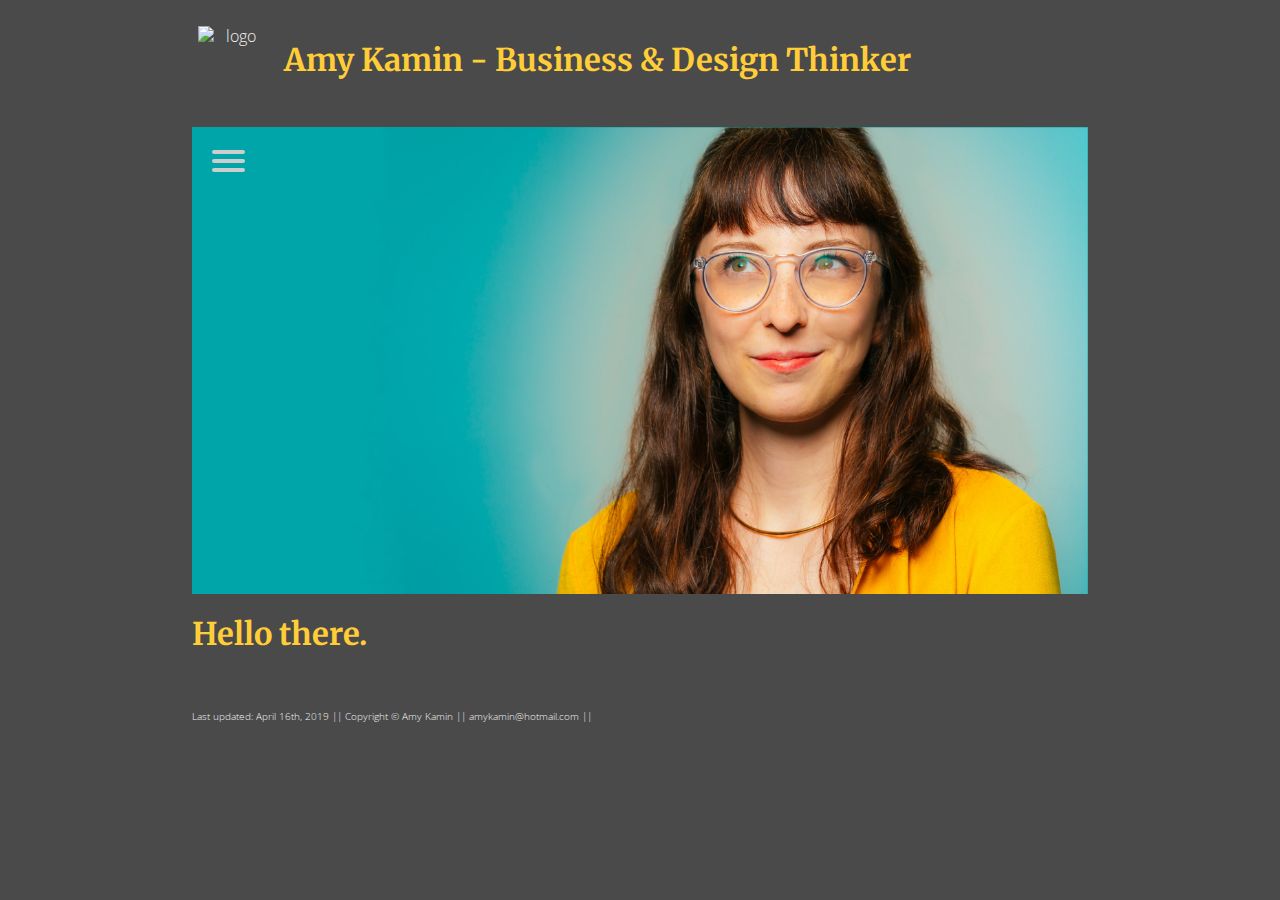
==== commit bc95d998: "updated indexes with latest professional info" ====
--- a/About/index.html
+++ b/About/index.html
@@ -10,7 +10,7 @@
   <body>
     <div class="header">
       <img src="Assets/img/AKlogoTransparent.png" alt="logo" />
-      <h5>Amy Kamin - Program Coordinator</h5>
+      <h5>Amy Kamin - Business & Design Thinker</h5>
     </div>
     <nav role="navigation"> <!--Erik Terwan-->
       <div id="menuToggle">
@@ -35,15 +35,15 @@
     </div>
     <h2> Hello there. </h2>
     <p>
-     I believe the magic of cultural understanding has the ability to transcend differences between people and solve world problems. The propensity for creative thought to reach beyond limited personal experience in order to touch our common humanity is essential to our species' function and growth. This connection must continue to be explored. Through program and engagement coordination within an educational context, I am attempting to take advantage of modern digital tools that will help express my interest in spreading cultural connections and social awareness throughout the world.
+    <!-- I believe the magic of cultural understanding has the ability to transcend differences between people and solve world problems. The propensity for creative thought to reach beyond limited personal experience in order to touch our common humanity is essential to our species' function and growth. This connection must continue to be explored. Through program and engagement coordination within an educational context, I am attempting to take advantage of modern digital tools that will help express my interest in spreading cultural connections and social awareness throughout the world.
     </p>
     <p>
       Following my internship at world-leading tech startup hub, 1871, I look forward to additional opportunities to make an impact on the non-profit sector while gaining educational programming experience. As I continue to build my network and gain new insight on the tech industry, I hope to learn more about how I can grow as an individual and how I can tackle my ultimate goal: to bring culture and social awareness to those without access, and to establish community connections in an increasingly globalized world.
     </p>
     <p>
-      -Amy
+      -Amy-->
     </p>
-    <footer id="footer"> Last updated: <time datetime="2017-08-17T18:25">May 31st, 2018</time> || Copyright &copy; Amy Kamin || amykamin@hotmail.com  ||  <script src="//platform.linkedin.com/in.js" type="text/javascript"></script>
+    <footer id="footer"> Last updated: <time datetime="2019-04-16T18:25">April 16th, 2019</time> || Copyright &copy; Amy Kamin || amykamin@hotmail.com  ||  <script src="//platform.linkedin.com/in.js" type="text/javascript"></script>
 <script type="IN/MemberProfile" data-id="https://www.linkedin.com/in/amy-kamin" data-format="click" data-related="false"></script> 
     </footer>
     <script src="/Assets/js/modernizr.js"></script>
--- a/Assets/css/screen.css
+++ b/Assets/css/screen.css
@@ -275,15 +275,17 @@
 }
 
 .sublist { 
+  padding-left: 2%;
   font-family: 'Open Sans', sans-serif;
   font-weight: 300;
   font-size: 1em; /* 18px/18px = 1 */
   color: #F3F3F3; /* white smoke */  
-  list-style: circle inside;
+  list-style: disc inside;
 }
 
 /*List Link Styles*/
 .list a:link{
+  font-weight: 400;
   color: #00dee6; /* cyan */
   text-shadow: 0 0 1px #999;
   text-decoration: none;
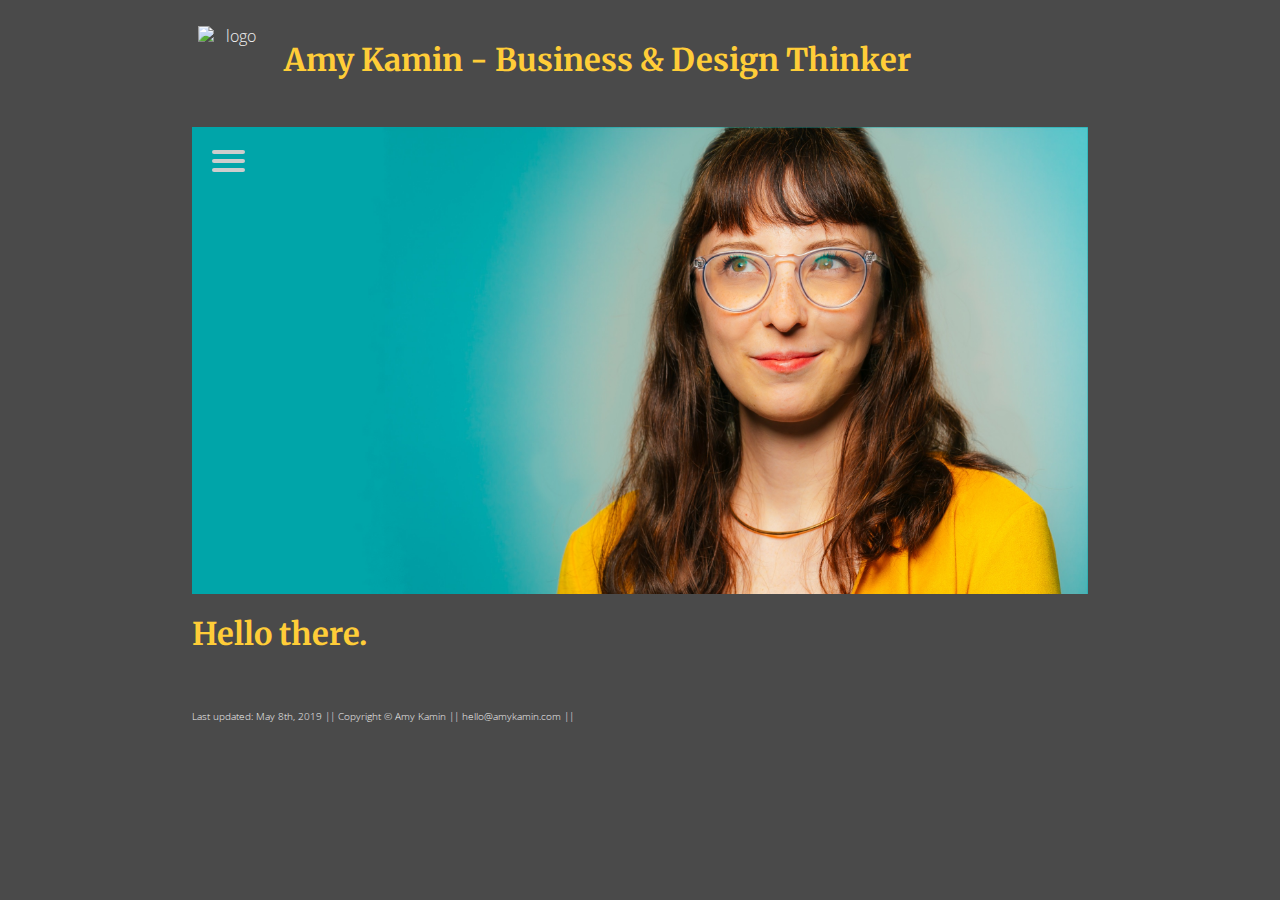
==== commit 7b2729d8: "Email change" ====
--- a/About/index.html
+++ b/About/index.html
@@ -1,41 +1,54 @@
 <!DOCTYPE HTML>
 <html lang="en" class="nojs" id="about">
-  <head>
+
+<head>
     <title>Home - Amy Kamin</title>
     <meta charset="utf-8" />
     <meta name="viewport" content="width=device-width,initial-scale=1.0,shrink-to-fit=no" />
     <link rel="stylesheet" href="/Assets/css/screen.css" media="screen">
     <link href='https://fonts.googleapis.com/css?family=Open+Sans:300,400|Merriweather' rel='stylesheet' type='text/css'>
-  </head>
-  <body>
+</head>
+
+<body>
     <div class="header">
-      <img src="Assets/img/AKlogoTransparent.png" alt="logo" />
-      <h5>Amy Kamin - Business & Design Thinker</h5>
+        <img src="Assets/img/AKlogoTransparent.png" alt="logo" />
+        <h5>Amy Kamin - Business & Design Thinker</h5>
     </div>
-    <nav role="navigation"> <!--Erik Terwan-->
-      <div id="menuToggle">
-        <!--A fake / hidden checkbox is used as click reciever, so you can use the :checked selector on it.-->
-        <input type="checkbox" />
-        <!--Some spans to act as a hamburger.-->
-        <span></span>
-        <span></span>
-        <span></span>
-        <!--Menu inside of the button-->
-        <ul id="menu">
-          <a href="http://www.amykamin.com"><li>Home</li></a>
-          <a href="http://www.amykamin.com/resume/"><li>Resume</li></a>
-          <a href="http://www.amykamin.com/skills/"><li>Goals</li></a>
-          <a href="http://www.amykamin.com/writing/"><li>Portfolio</li></a>
-          <a href="http://www.amykamin.com/contact/"><li>Contact</li></a>
-        </ul>
-      </div>
-    </nav> 
+    <nav role="navigation">
+        <!--Erik Terwan-->
+        <div id="menuToggle">
+            <!--A fake / hidden checkbox is used as click reciever, so you can use the :checked selector on it.-->
+            <input type="checkbox" />
+            <!--Some spans to act as a hamburger.-->
+            <span></span>
+            <span></span>
+            <span></span>
+            <!--Menu inside of the button-->
+            <ul id="menu">
+                <a href="http://www.amykamin.com">
+                    <li>Home</li>
+                </a>
+                <a href="http://www.amykamin.com/resume/">
+                    <li>Resume</li>
+                </a>
+                <a href="http://www.amykamin.com/skills/">
+                    <li>Goals</li>
+                </a>
+                <a href="http://www.amykamin.com/writing/">
+                    <li>Portfolio</li>
+                </a>
+                <a href="http://www.amykamin.com/contact/">
+                    <li>Contact</li>
+                </a>
+            </ul>
+        </div>
+    </nav>
     <div class="profile" role="img" aria-labelledby="profile">
-      <img src="/Assets/img/prof-long.jpg" alt="Professional photo of Amy Kamin." />
+        <img src="/Assets/img/prof-long.jpg" alt="Professional photo of Amy Kamin." />
     </div>
     <h2> Hello there. </h2>
     <p>
-    <!-- I believe the magic of cultural understanding has the ability to transcend differences between people and solve world problems. The propensity for creative thought to reach beyond limited personal experience in order to touch our common humanity is essential to our species' function and growth. This connection must continue to be explored. Through program and engagement coordination within an educational context, I am attempting to take advantage of modern digital tools that will help express my interest in spreading cultural connections and social awareness throughout the world.
+        <!-- I believe the magic of cultural understanding has the ability to transcend differences between people and solve world problems. The propensity for creative thought to reach beyond limited personal experience in order to touch our common humanity is essential to our species' function and growth. This connection must continue to be explored. Through program and engagement coordination within an educational context, I am attempting to take advantage of modern digital tools that will help express my interest in spreading cultural connections and social awareness throughout the world.
     </p>
     <p>
       Following my internship at world-leading tech startup hub, 1871, I look forward to additional opportunities to make an impact on the non-profit sector while gaining educational programming experience. As I continue to build my network and gain new insight on the tech industry, I hope to learn more about how I can grow as an individual and how I can tackle my ultimate goal: to bring culture and social awareness to those without access, and to establish community connections in an increasingly globalized world.
@@ -43,9 +56,11 @@
     <p>
       -Amy-->
     </p>
-    <footer id="footer"> Last updated: <time datetime="2019-04-16T18:25">April 16th, 2019</time> || Copyright &copy; Amy Kamin || amykamin@hotmail.com  ||  <script src="//platform.linkedin.com/in.js" type="text/javascript"></script>
-<script type="IN/MemberProfile" data-id="https://www.linkedin.com/in/amy-kamin" data-format="click" data-related="false"></script> 
+    <footer id="footer"> Last updated: <time datetime="2019-05-08T18:25">May 8th, 2019</time> || Copyright &copy; Amy Kamin || hello@amykamin.com ||
+        <script src="//platform.linkedin.com/in.js" type="text/javascript"></script>
+        <script type="IN/MemberProfile" data-id="https://www.linkedin.com/in/amy-kamin" data-format="click" data-related="false"></script>
     </footer>
     <script src="/Assets/js/modernizr.js"></script>
-  </body>
-</html>
+</body>
+
+</html>